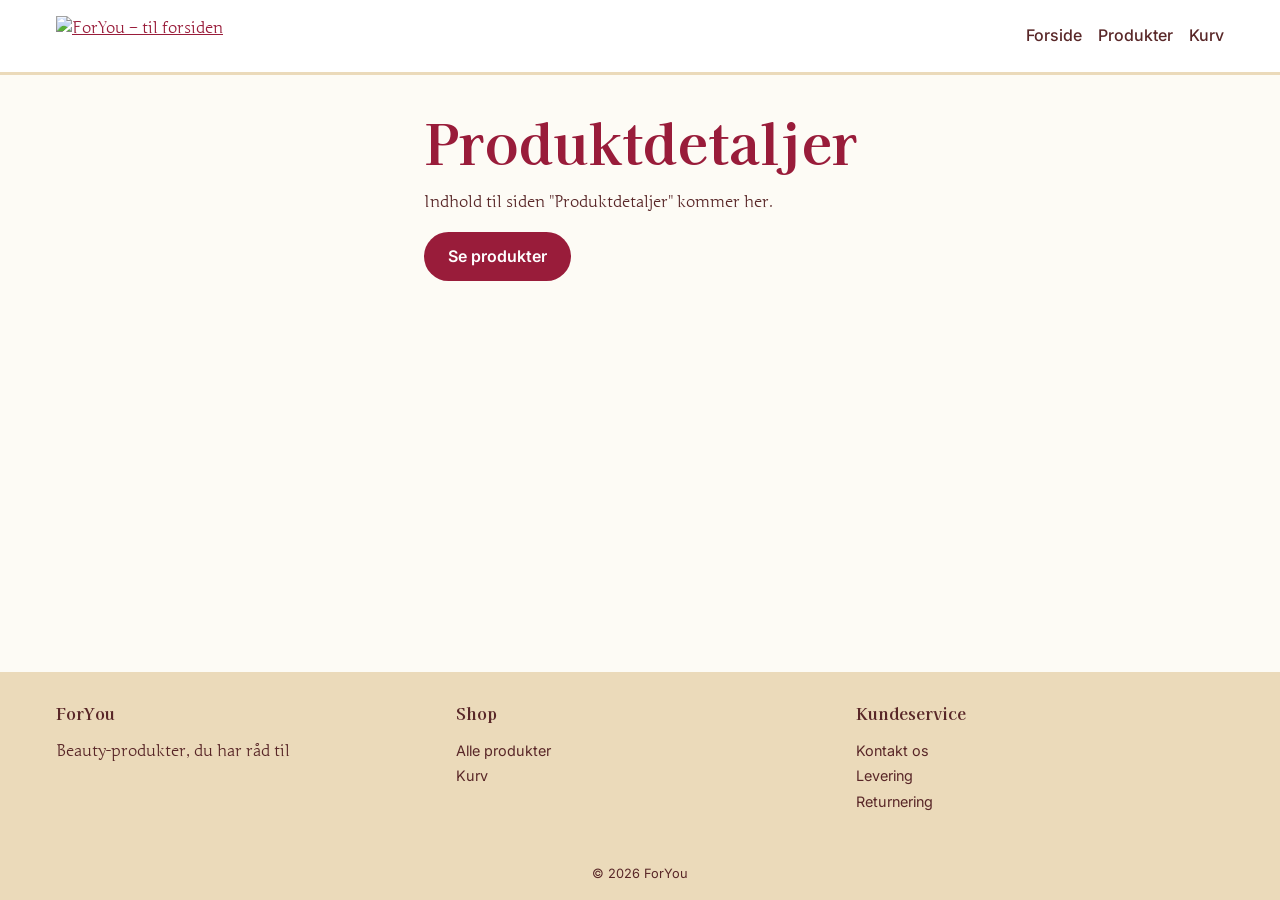
==== productdetails.html @ cbafac6f "basic" ====
<!DOCTYPE html>
<html lang="da">

<head>
  <meta charset="UTF-8">
  <meta name="viewport" content="width=device-width, initial-scale=1.0">
  <title>ForYou – Produktdetaljer</title>
  <link rel="icon" type="image/png" href="img/logo.png">

  <!-- Fonte -->
  <link rel="preconnect" href="https://fonts.googleapis.com">
  <link rel="preconnect" href="https://fonts.gstatic.com" crossorigin>
  <link rel="stylesheet" href="https://fonts.googleapis.com/css2?family=Baskervville+SC:wght@700&family=Inter:wght@400;500;600;700&family=Junge&family=Kaisei+Tokumin:wght@700&display=swap">

  <!-- CSS: fælles først, så sidens egen -->
  <link rel="stylesheet" href="style.css">
  <link rel="stylesheet" href="productdetails.css">

  <script src="productdetails.js" defer></script>
</head>

<body>

  <!-- ===== HEADER (samme på alle sider) ===== -->
  <header>
    <div class="header_indhold">
      <a href="index.html" class="logo"><img src="img/logo.png" alt="ForYou – til forsiden"></a>
      <nav aria-label="Hovedmenu">
        <ul>
          <li><a href="index.html">Forside</a></li>
          <li><a href="productlist.html">Produkter</a></li>
          <li><a href="basket.html">Kurv</a></li>
        </ul>
      </nav>
    </div>
  </header>

  <!-- ===== INDHOLD ===== -->
  <main class="wrapper">
    <h1>Produktdetaljer</h1>
    <p>Indhold til siden "Produktdetaljer" kommer her.</p>
    <a href="productlist.html" class="knap">Se produkter</a>
  </main>

  <!-- ===== FOOTER (samme på alle sider) ===== -->
  <footer>
    <div class="footer_indhold">
      <div>
        <h3>ForYou</h3>
        <p>Beauty-produkter, du har råd til</p>
      </div>
      <div>
        <h3>Shop</h3>
        <ul>
          <li><a href="productlist.html">Alle produkter</a></li>
          <li><a href="basket.html">Kurv</a></li>
        </ul>
      </div>
      <div>
        <h3>Kundeservice</h3>
        <ul>
          <li><a href="#">Kontakt os</a></li>
          <li><a href="#">Levering</a></li>
          <li><a href="#">Returnering</a></li>
        </ul>
      </div>
    </div>
    <p class="copyright">© 2026 ForYou</p>
  </footer>

</body>

</html>
---- style.css ----
/* =====================================================
   FÆLLES STYLES – bruges på ALLE sider
   Ret farver og fonte her, så ændres de overalt.
   Side-specifik CSS skrives i fx index.css
   ===================================================== */

/* ===== Farver og fonte ===== */
:root {
  /* Farver fra Figma (klikbar protoype) */
  --bordeaux: #991c3a;    /* knapper, links, priser, H1 */
  --brun: #592728;        /* brødtekst, overskrifter, ikoner */
  --beige: #ebdaba;       /* hero, søgefelt, kort, footer */
  --koral: #ed7b7c;       /* tilbuds-labels */
  --creme: #fdfbf5;       /* sidebaggrund */
  --hvid: #ffffff;        /* header og produktkort */

  /* Fonte (hentes fra Google Fonts i <head>) */
  --font-overskrift: "Kaisei Tokumin", serif;
  --font-kort: "Baskervville SC", serif; /* kortoverskrifter */
  --font-broed: "Junge", serif;
  --font-ui: "Inter", system-ui, sans-serif;

  /* Afstande */
  --luft-s: 0.5rem;
  --luft-m: 1rem;
  --luft-l: 2rem;
  --max-bredde: 1200px;
}

/* ===== Nulstilling ===== */
*,
*::before,
*::after {
  box-sizing: border-box;
  margin: 0;
  padding: 0;
}

img {
  display: block;
  max-width: 100%;
}

body {
  font-family: var(--font-broed);
  line-height: 1.6;
  color: var(--brun);
  background-color: var(--creme);
  min-height: 100vh;
  display: flex;
  flex-direction: column;
}

main {
  flex: 1; /* skubber footeren ned i bunden */
}

/* ===== Typografi ===== */
h1,
h2,
h3 {
  font-family: var(--font-overskrift);
  color: var(--brun);
  line-height: 1.2;
  margin-bottom: var(--luft-m);
}

h1 { font-size: clamp(2rem, 5vw, 3.5rem); color: var(--bordeaux); }
h2 { font-size: clamp(1.5rem, 4vw, 2rem); }
h3 { font-size: 1.25rem; }

p { margin-bottom: var(--luft-m); }

a {
  color: var(--bordeaux);
}

a:hover {
  color: var(--brun);
}

/* ===== Hjælpeklasser ===== */
.wrapper {
  max-width: var(--max-bredde);
  margin-inline: auto;
  padding: var(--luft-l) var(--luft-m);
}

.knap {
  display: inline-block;
  font-family: var(--font-ui);
  font-weight: 600;
  text-decoration: none;
  color: var(--hvid);
  background-color: var(--bordeaux);
  padding: 0.75rem 1.5rem;
  border: none;
  border-radius: 999px;
  cursor: pointer;
}

.knap:hover {
  color: var(--hvid);
  background-color: var(--brun);
}

/* ===== Header ===== */
header {
  background-color: var(--hvid);
  border-bottom: 3px solid var(--beige);
}

.header_indhold {
  max-width: var(--max-bredde);
  margin-inline: auto;
  padding: var(--luft-m);
  display: flex;
  flex-wrap: wrap;
  align-items: center;
  justify-content: space-between;
  gap: var(--luft-m);
}

.logo img {
  height: 40px;
  width: auto;
}

header nav ul {
  list-style: none;
  display: flex;
  flex-wrap: wrap;
  gap: var(--luft-m);
}

header nav a {
  font-family: var(--font-ui);
  font-weight: 500;
  text-decoration: none;
  color: var(--brun);
}

header nav a:hover {
  color: var(--bordeaux);
}

/* ===== Footer ===== */
footer {
  background-color: var(--beige);
  margin-top: var(--luft-l);
}

.footer_indhold {
  max-width: var(--max-bredde);
  margin-inline: auto;
  padding: var(--luft-l) var(--luft-m);
  display: grid;
  grid-template-columns: repeat(auto-fit, minmax(180px, 1fr));
  gap: var(--luft-l);
}

footer h3 {
  font-size: 1rem;
}

footer ul {
  list-style: none;
}

footer a {
  font-family: var(--font-ui);
  font-size: 0.9rem;
  text-decoration: none;
  color: var(--brun);
}

.copyright {
  text-align: center;
  font-family: var(--font-ui);
  font-size: 0.8rem;
  padding: var(--luft-m);
  margin: 0;
}
---- productdetails.css ----
/* ===== Produktdetaljer =====
   CSS der KUN gælder denne side.
   Farver og fonte: brug variablerne fra style.css, fx var(--bordeaux) */
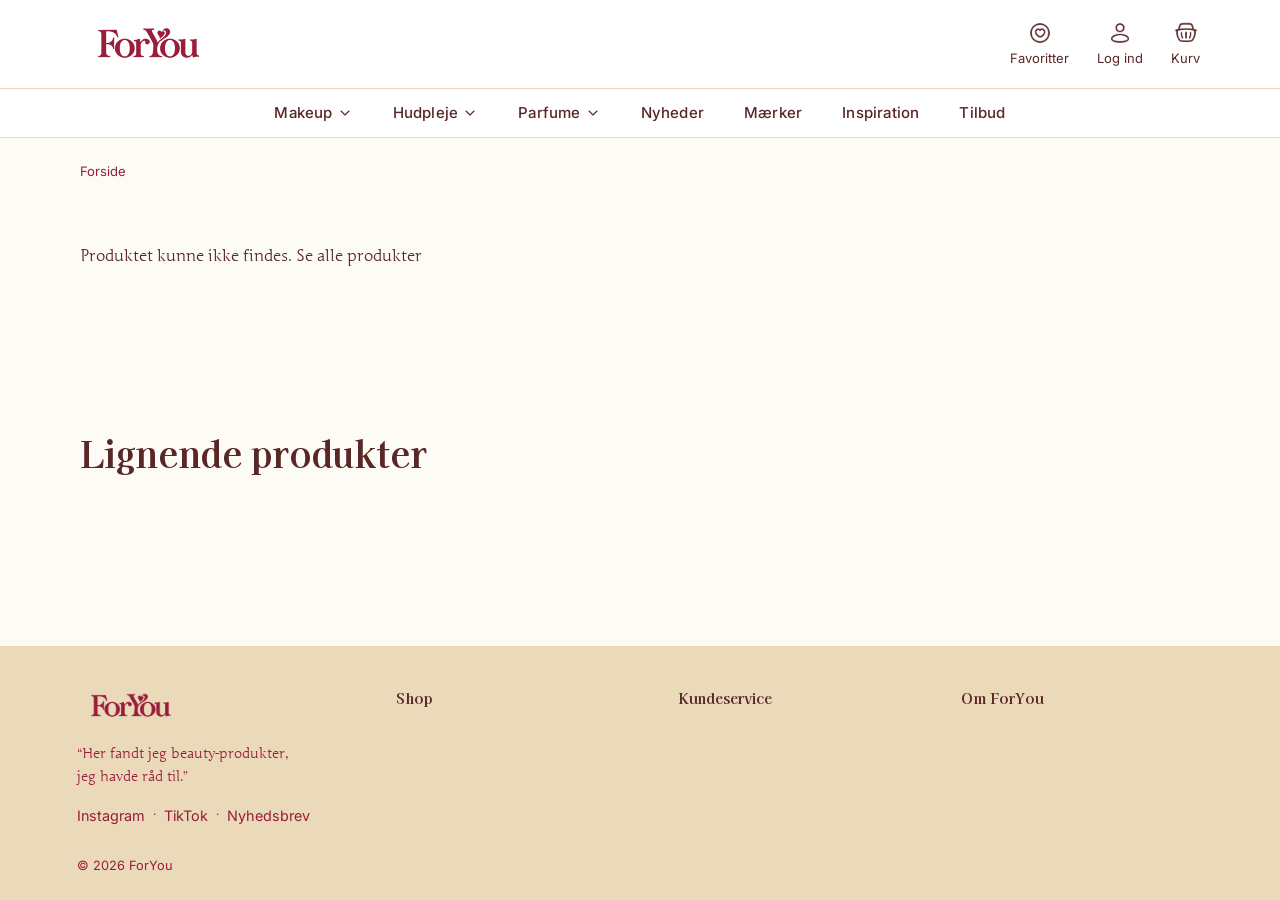
==== commit 1e9e9362: "Kurv og produktside" ====
--- a/productdetails.html
+++ b/productdetails.html
@@ -4,18 +4,23 @@
 <head>
   <meta charset="UTF-8">
   <meta name="viewport" content="width=device-width, initial-scale=1.0">
-  <title>ForYou – Produktdetaljer</title>
+  <meta name="description" content="Produkt hos ForYou – beauty, du har råd til.">
+  <title>ForYou – Produkt</title>
   <link rel="icon" type="image/png" href="img/logo.png">
 
   <!-- Fonte -->
   <link rel="preconnect" href="https://fonts.googleapis.com">
   <link rel="preconnect" href="https://fonts.gstatic.com" crossorigin>
-  <link rel="stylesheet" href="https://fonts.googleapis.com/css2?family=Baskervville+SC:wght@700&family=Inter:wght@400;500;600;700&family=Junge&family=Kaisei+Tokumin:wght@700&display=swap">
+  <link rel="stylesheet"
+    href="https://fonts.googleapis.com/css2?family=Baskervville+SC:wght@700&family=Inter:wght@400;500;600;700&family=Junge&family=Kaisei+Tokumin:wght@700&display=swap">
 
   <!-- CSS: fælles først, så sidens egen -->
   <link rel="stylesheet" href="style.css">
+  <link rel="stylesheet" href="faelles.css">
+  <link rel="stylesheet" href="footer.css">
   <link rel="stylesheet" href="productdetails.css">
 
+  <script src="faelles.js" defer></script>
   <script src="productdetails.js" defer></script>
 </head>
 
@@ -23,49 +28,123 @@
 
   <!-- ===== HEADER (samme på alle sider) ===== -->
   <header>
-    <div class="header_indhold">
+    <div class="hovedraekke">
+      <div class="ikon_gruppe ikon_gruppe_venstre">
+        <button class="ikon_knap menu_knap" aria-label="Åbn menu" aria-expanded="false">
+          <svg class="ikon" viewBox="0 0 24 24" aria-hidden="true"><path d="M4 7h16M4 12h16M4 17h16" /></svg>
+        </button>
+        <a href="productlist.html?favoritter=1" class="ikon_knap" aria-label="Favoritter"><img src="img/ikon-hjerte.png" alt=""></a>
+      </div>
+
       <a href="index.html" class="logo"><img src="img/logo.png" alt="ForYou – til forsiden"></a>
-      <nav aria-label="Hovedmenu">
-        <ul>
-          <li><a href="index.html">Forside</a></li>
-          <li><a href="productlist.html">Produkter</a></li>
-          <li><a href="basket.html">Kurv</a></li>
-        </ul>
-      </nav>
+
+      <div class="ikon_gruppe">
+        <a href="productlist.html?favoritter=1" class="ikon_knap desktop_ikon"><img src="img/ikon-hjerte.png" alt=""><span class="ikon_tekst">Favoritter</span></a>
+        <a href="#" class="ikon_knap"><img src="img/ikon-bruger.png" alt=""><span class="ikon_tekst">Log ind</span><span class="sr_only">Log ind</span></a>
+        <a href="kurv.html" class="ikon_knap"><img src="img/ikon-kurv.png" alt=""><span class="ikon_tekst">Kurv</span><span class="sr_only">Kurv</span><span class="kurv_antal" aria-label="varer i kurven"></span></a>
+      </div>
     </div>
+
+    <nav class="hovednavigation ui_tekst" aria-label="Hovedmenu">
+      <button class="luk_menu" aria-label="Luk menu"><img src="img/ikon-luk.png" alt=""></button>
+      <ul>
+        <li><a href="productlist.html?kategori=makeup">Makeup <svg class="ikon" viewBox="0 0 24 24" aria-hidden="true"><path d="M6 9l6 6 6-6" /></svg></a></li>
+        <li><a href="productlist.html?kategori=hudpleje">Hudpleje <svg class="ikon" viewBox="0 0 24 24" aria-hidden="true"><path d="M6 9l6 6 6-6" /></svg></a></li>
+        <li><a href="productlist.html?kategori=parfume">Parfume <svg class="ikon" viewBox="0 0 24 24" aria-hidden="true"><path d="M6 9l6 6 6-6" /></svg></a></li>
+        <li><a href="productlist.html?sort=nyeste">Nyheder</a></li>
+        <li><a href="productlist.html">Mærker</a></li>
+        <li><a href="index.html#inspiration">Inspiration</a></li>
+        <li><a href="productlist.html?sort=rabat">Tilbud</a></li>
+      </ul>
+    </nav>
+    <div class="menu_baggrund" hidden></div>
   </header>
 
   <!-- ===== INDHOLD ===== -->
-  <main class="wrapper">
-    <h1>Produktdetaljer</h1>
-    <p>Indhold til siden "Produktdetaljer" kommer her.</p>
-    <a href="productlist.html" class="knap">Se produkter</a>
+  <main>
+    <nav class="broedkrumme wrapper" aria-label="Brødkrumme">
+      <ol>
+        <li class="kun_mobil"><a href="index.html"><svg class="ikon" viewBox="0 0 24 24" aria-hidden="true"><path d="M15 6l-6 6 6 6" /></svg>Forside</a></li>
+        <li class="kun_desktop"><a href="index.html">Forside</a></li>
+      </ol>
+    </nav>
+
+    <div class="product_container wrapper">
+      <p class="tom_besked">Henter produkt…</p>
+    </div>
+
+    <section class="lignende wrapper" aria-labelledby="lignende_overskrift">
+      <h2 class="sektion_overskrift" id="lignende_overskrift">Lignende produkter</h2>
+      <div class="produkt_grid lignende_container"></div>
+    </section>
   </main>
 
-  <!-- ===== FOOTER (samme på alle sider) ===== -->
-  <footer>
+  <!-- ===== FOOTER ===== -->
+  <footer class="site-footer">
+
     <div class="footer_indhold">
-      <div>
-        <h3>ForYou</h3>
-        <p>Beauty-produkter, du har råd til</p>
+
+      <!-- Logo og citat -->
+      <div class="footer_brand">
+        <a href="index.html" class="footer_logo">
+          <img src="img/logo.png" alt="ForYou">
+        </a>
+
+        <p class="footer_citat">
+          “Her fandt jeg beauty-produkter,<br>
+          jeg havde råd til.”
+        </p>
+
+        <div class="footer_social">
+          <a href="#">Instagram</a>
+          <span>·</span>
+          <a href="#">TikTok</a>
+          <span>·</span>
+          <a href="#">Nyhedsbrev</a>
+        </div>
       </div>
-      <div>
-        <h3>Shop</h3>
+
+      <!-- Shop -->
+      <details class="footer_gruppe">
+        <summary>Shop</summary>
         <ul>
-          <li><a href="productlist.html">Alle produkter</a></li>
-          <li><a href="basket.html">Kurv</a></li>
+          <li><a href="productlist.html">Makeup</a></li>
+          <li><a href="productlist.html">Hudpleje</a></li>
+          <li><a href="productlist.html">Parfume</a></li>
+          <li><a href="productlist.html">Nyheder</a></li>
+          <li><a href="productlist.html">Tilbud</a></li>
         </ul>
-      </div>
-      <div>
-        <h3>Kundeservice</h3>
+      </details>
+
+      <!-- Kundeservice -->
+      <details class="footer_gruppe">
+        <summary>Kundeservice</summary>
         <ul>
           <li><a href="#">Kontakt os</a></li>
           <li><a href="#">Levering</a></li>
           <li><a href="#">Returnering</a></li>
+          <li><a href="#">Spørgsmål &amp; svar</a></li>
+          <li><a href="#">Handelsbetingelser</a></li>
         </ul>
-      </div>
+      </details>
+
+      <!-- Om ForYou -->
+      <details class="footer_gruppe">
+        <summary>Om ForYou</summary>
+        <ul>
+          <li><a href="#">Om os</a></li>
+          <li><a href="#">Bæredygtighed</a></li>
+          <li><a href="#">Privatlivspolitik</a></li>
+          <li><a href="#">Cookies</a></li>
+          <li><a href="#">Tilgængelighed</a></li>
+        </ul>
+      </details>
+
     </div>
+
     <p class="copyright">© 2026 ForYou</p>
+
+
   </footer>
 
 </body>
--- a/style.css
+++ b/style.css
@@ -7,12 +7,12 @@
 /* ===== Farver og fonte ===== */
 :root {
   /* Farver fra Figma (klikbar protoype) */
-  --bordeaux: #991c3a;    /* knapper, links, priser, H1 */
-  --brun: #592728;        /* brødtekst, overskrifter, ikoner */
-  --beige: #ebdaba;       /* hero, søgefelt, kort, footer */
-  --koral: #ed7b7c;       /* tilbuds-labels */
-  --creme: #fdfbf5;       /* sidebaggrund */
-  --hvid: #ffffff;        /* header og produktkort */
+  --bordeaux: #991c3a; /* knapper, links, priser, H1 */
+  --brun: #592728; /* brødtekst, overskrifter, ikoner */
+  --beige: #ebdaba; /* hero, søgefelt, kort, footer */
+  --koral: #ed7b7c; /* tilbuds-labels */
+  --creme: #fdfbf5; /* sidebaggrund */
+  --hvid: #ffffff; /* header og produktkort */
 
   /* Fonte (hentes fra Google Fonts i <head>) */
   --font-overskrift: "Kaisei Tokumin", serif;
@@ -65,11 +65,20 @@
   margin-bottom: var(--luft-m);
 }
 
-h1 { font-size: clamp(2rem, 5vw, 3.5rem); color: var(--bordeaux); }
-h2 { font-size: clamp(1.5rem, 4vw, 2rem); }
-h3 { font-size: 1.25rem; }
+h1 {
+  font-size: clamp(2rem, 5vw, 3.5rem);
+  color: var(--bordeaux);
+}
+h2 {
+  font-size: clamp(1.5rem, 4vw, 2rem);
+}
+h3 {
+  font-size: 1.25rem;
+}
 
-p { margin-bottom: var(--luft-m); }
+p {
+  margin-bottom: var(--luft-m);
+}
 
 a {
   color: var(--bordeaux);
@@ -86,7 +95,7 @@
   padding: var(--luft-l) var(--luft-m);
 }
 
-.knap {
+/* .knap {
   display: inline-block;
   font-family: var(--font-ui);
   font-weight: 600;
@@ -102,7 +111,7 @@
 .knap:hover {
   color: var(--hvid);
   background-color: var(--brun);
-}
+} */
 
 /* ===== Header ===== */
 header {
--- a/faelles.css
+++ b/faelles.css
@@ -0,0 +1,719 @@
+/* =====================================================
+   FÆLLES KOMPONENTER – bruges på kurv og produktside
+   (menu, knapper, labels, stjerner, produktkort, brødkrumme, toast)
+   Indlæses efter style.css
+   ===================================================== */
+
+[hidden] {
+  display: none !important;
+}
+
+/* Kun for skærmlæsere */
+.sr_only {
+  position: absolute;
+  width: 1px;
+  height: 1px;
+  overflow: hidden;
+  clip: rect(0 0 0 0);
+  white-space: nowrap;
+}
+
+svg.ikon {
+  flex-shrink: 0;
+  fill: none;
+  stroke: currentColor;
+  stroke-width: 1.6;
+  stroke-linecap: round;
+  stroke-linejoin: round;
+}
+
+.ui_tekst {
+  font-family: var(--font-ui);
+  font-size: 15px;
+  font-weight: 500;
+  line-height: 20px;
+  letter-spacing: 0.2px;
+}
+
+/* ===== Header (mobil) ===== */
+header {
+  position: sticky;
+  top: 0;
+  z-index: 20;
+  color: var(--brun);
+  background-color: var(--hvid);
+  border-bottom: none;
+}
+
+header a {
+  color: inherit;
+  text-decoration: none;
+}
+
+header ul {
+  list-style: none;
+}
+
+.hovedraekke {
+  display: flex;
+  justify-content: space-between;
+  align-items: center;
+  max-width: 1440px;
+  height: 60px;
+  margin-inline: auto;
+  padding: 8px;
+}
+
+.logo img {
+  width: 104px;
+  height: 39px;
+  object-fit: contain;
+}
+
+.ikon_gruppe {
+  display: flex;
+  width: 88px;
+}
+
+.ikon_knap {
+  position: relative;
+  display: flex;
+  flex-direction: column;
+  align-items: center;
+  gap: 4px;
+  padding: 10px;
+  font-family: var(--font-ui);
+  font-size: 13px;
+  line-height: 18px;
+  color: var(--brun);
+  border: none;
+  background: none;
+  cursor: pointer;
+}
+
+.ikon_knap img {
+  width: 24px;
+  height: 24px;
+}
+
+.ikon_knap .ikon_tekst {
+  display: none;
+}
+
+.menu_knap svg {
+  width: 24px;
+  height: 24px;
+  stroke: var(--brun);
+}
+
+.kurv_antal {
+  position: absolute;
+  top: 4px;
+  left: 26px;
+  min-width: 19px;
+  padding: 1px 5px;
+  font-family: var(--font-ui);
+  font-size: 13px;
+  font-weight: 600;
+  line-height: 16px;
+  letter-spacing: 0.3px;
+  text-align: center;
+  color: var(--hvid);
+  background-color: var(--bordeaux);
+  border-radius: 999px;
+}
+
+.kurv_antal:empty {
+  display: none;
+}
+
+/* Bump-animation når der lægges noget i kurven */
+.kurv_antal.bump {
+  animation: bump 0.4s ease;
+}
+
+@keyframes bump {
+  50% {
+    transform: scale(1.35);
+  }
+}
+
+.desktop_ikon {
+  display: none;
+}
+
+/* Hovednavigationen bliver til en skuffe på mobil */
+.hovednavigation {
+  position: fixed;
+  inset: 0 auto 0 0;
+  z-index: 30;
+  width: min(320px, 85vw);
+  padding: 16px;
+  background-color: var(--hvid);
+  box-shadow: 0 0 24px rgba(58, 0, 16, 0.12);
+  transform: translateX(-105%);
+  transition: transform 0.3s ease;
+}
+
+.hovednavigation.aaben {
+  transform: none;
+}
+
+.luk_menu {
+  display: block;
+  margin: 0 0 16px auto;
+  padding: 10px;
+  border: none;
+  background: none;
+  cursor: pointer;
+}
+
+.luk_menu img {
+  width: 24px;
+  height: 24px;
+}
+
+.hovednavigation ul {
+  display: flex;
+  flex-direction: column;
+  gap: 0;
+}
+
+.hovednavigation a {
+  display: flex;
+  align-items: center;
+  gap: 4px;
+  padding: 14px 16px;
+  font-family: var(--font-ui);
+  color: var(--brun);
+}
+
+.hovednavigation a svg {
+  display: none;
+  width: 16px;
+  height: 16px;
+}
+
+.hovednavigation a:hover,
+.hovednavigation a[aria-current="page"] {
+  color: var(--bordeaux);
+  text-decoration: underline;
+  text-underline-offset: 4px;
+}
+
+.menu_baggrund {
+  position: fixed;
+  inset: 0;
+  z-index: 25;
+  background-color: rgba(89, 39, 40, 0.3);
+}
+
+/* ===== Header (desktop) ===== */
+@media (min-width: 900px) {
+  .hovedraekke {
+    height: 88px;
+    padding: 18px 80px;
+  }
+
+  .logo img {
+    width: 140px;
+    height: 52px;
+  }
+
+  .ikon_gruppe {
+    width: auto;
+    gap: 28px;
+  }
+
+  .menu_knap {
+    display: none;
+  }
+
+  .desktop_ikon {
+    display: flex;
+  }
+
+  .ikon_gruppe_venstre {
+    display: none;
+  }
+
+  .ikon_knap {
+    padding: 0;
+  }
+
+  .ikon_knap .ikon_tekst {
+    display: block;
+  }
+
+  .kurv_antal {
+    top: -6px;
+    left: auto;
+    right: -19px;
+    min-width: 21px;
+    padding: 2px 6px;
+    background-color: var(--brun);
+  }
+
+  .hovednavigation {
+    position: static;
+    width: auto;
+    padding: 0 80px;
+    border-top: 1px solid var(--beige);
+    border-bottom: 1px solid var(--beige);
+    box-shadow: none;
+    transform: none;
+    transition: none;
+  }
+
+  .luk_menu,
+  .menu_baggrund {
+    display: none;
+  }
+
+  .hovednavigation ul {
+    flex-direction: row;
+    justify-content: center;
+    gap: 8px;
+  }
+
+  .hovednavigation a svg {
+    display: block;
+  }
+}
+
+/* ===== Nulstilling inde i main ===== */
+main h1,
+main h2,
+main h3,
+main p {
+  margin-bottom: 0;
+}
+
+main ul,
+main ol {
+  list-style: none;
+}
+
+main a {
+  color: inherit;
+  text-decoration: none;
+}
+
+main a:hover {
+  color: inherit;
+}
+
+button,
+input,
+select {
+  font-family: inherit;
+  font-size: inherit;
+  color: inherit;
+}
+
+button {
+  border: none;
+  background: none;
+  cursor: pointer;
+}
+
+:focus-visible {
+  outline: 2px solid var(--bordeaux);
+  outline-offset: 2px;
+}
+
+/* Sektioner har samme bredde og luft på alle sider */
+.wrapper {
+  max-width: 1440px;
+  margin-inline: auto;
+  padding: 0 16px;
+}
+
+/* ===== Typografi ===== */
+.label_tekst {
+  font-family: var(--font-ui);
+  font-size: 13px;
+  font-weight: 600;
+  line-height: 16px;
+  letter-spacing: 0.3px;
+  text-transform: uppercase;
+}
+
+.sektion_overskrift {
+  font-family: var(--font-overskrift);
+  font-size: 26px;
+  font-weight: 700;
+  line-height: 34px;
+  letter-spacing: -0.2px;
+}
+
+.pil_link {
+  display: inline-flex;
+  align-items: center;
+  gap: 6px;
+}
+
+.pil_link svg {
+  width: 18px;
+  height: 18px;
+}
+
+.pil_link:hover {
+  text-decoration: underline;
+}
+
+/* ===== Brødkrumme ===== */
+.broedkrumme ol {
+  display: flex;
+  flex-wrap: wrap;
+  align-items: center;
+  gap: 6px;
+  padding-block: 12px;
+  font-family: var(--font-ui);
+  font-size: 13px;
+  line-height: 18px;
+}
+
+.broedkrumme li {
+  display: flex;
+  align-items: center;
+  gap: 6px;
+}
+
+.broedkrumme svg {
+  width: 14px;
+  height: 14px;
+}
+
+.broedkrumme a:hover {
+  text-decoration: underline;
+}
+
+/* På mobil vises kun et link tilbage */
+.broedkrumme .kun_desktop {
+  display: none;
+}
+
+/* ===== Knapper ===== */
+.knap {
+  display: inline-flex;
+  justify-content: center;
+  align-items: center;
+  gap: 8px;
+  min-height: 48px;
+  padding: 14px 28px;
+  font-family: var(--font-ui);
+  font-size: 16px;
+  font-weight: 600;
+  line-height: 20px;
+  text-align: center;
+  border-radius: 999px;
+  cursor: pointer;
+  transition: background-color 0.2s, color 0.2s;
+}
+
+.knap_outline {
+  color: var(--bordeaux);
+  border: 1.5px solid var(--bordeaux);
+}
+
+main .knap_outline:hover {
+  color: var(--hvid);
+  background-color: var(--bordeaux);
+}
+
+.knap_primaer,
+main .knap_primaer:hover {
+  color: var(--hvid);
+}
+
+.knap_primaer {
+  background-color: var(--bordeaux);
+}
+
+.knap_primaer:hover {
+  background-color: var(--brun);
+}
+
+/* ===== Labels ===== */
+.label {
+  display: inline-block;
+  padding: 5px 10px;
+  font-family: var(--font-ui);
+  font-size: 13px;
+  font-weight: 600;
+  line-height: 16px;
+  letter-spacing: 0.3px;
+  color: var(--hvid);
+  background-color: var(--koral);
+  border-radius: 999px;
+}
+
+.label_moerk {
+  background-color: var(--bordeaux);
+}
+
+/* ===== Stjerner ===== */
+.stjerner {
+  display: flex;
+  gap: 2px;
+}
+
+.stjerner svg {
+  width: 14px;
+  height: 14px;
+  padding: 1.5px;
+  fill: var(--bordeaux);
+}
+
+.stjerner svg.tom {
+  opacity: 0.25;
+}
+
+/* ===== Favorit-knap (hjerte) ===== */
+.favorit_knap {
+  display: flex;
+  justify-content: center;
+  align-items: center;
+  width: 36px;
+  height: 36px;
+  background-color: var(--hvid);
+  border-radius: 999px;
+}
+
+.favorit_knap svg {
+  width: 20px;
+  height: 20px;
+  fill: none;
+  stroke: var(--brun);
+  stroke-width: 1.8;
+  transition: fill 0.2s;
+}
+
+.favorit_knap.valgt svg {
+  fill: var(--bordeaux);
+  stroke: var(--bordeaux);
+}
+
+/* ===== Produktkort ===== */
+.produkt_grid {
+  display: grid;
+  grid-template-columns: repeat(2, minmax(0, 1fr));
+  gap: 12px;
+}
+
+.produktkort {
+  position: relative;
+  display: flex;
+  flex-direction: column;
+  overflow: hidden;
+  background-color: var(--hvid);
+  border: 1px solid var(--beige);
+  border-radius: 16px;
+}
+
+.billedomraade {
+  aspect-ratio: 1 / 1;
+  background-color: var(--beige);
+}
+
+.billedomraade img {
+  width: 100%;
+  height: 100%;
+  object-fit: cover;
+  transition: transform 0.4s ease;
+}
+
+.produktkort:hover .billedomraade img {
+  transform: scale(1.04);
+}
+
+.billedomraade .label {
+  position: absolute;
+  top: 8px;
+  left: 8px;
+}
+
+.billedomraade .favorit_knap {
+  position: absolute;
+  top: 8px;
+  right: 8px;
+  z-index: 1;
+}
+
+.produktkort .info {
+  display: flex;
+  flex-direction: column;
+  flex-grow: 1;
+  gap: 6px;
+  padding: 12px 12px 14px;
+}
+
+.produktkort h3 {
+  min-height: 48px;
+  font-family: var(--font-broed);
+  font-size: 16px;
+  font-weight: 400;
+  line-height: 24px;
+}
+
+/* Hele kortet kan klikkes via navnet */
+.produktkort h3 a::after {
+  content: "";
+  position: absolute;
+  inset: 0;
+}
+
+.produktkort h3 a:hover {
+  text-decoration: underline;
+}
+
+.rating {
+  display: flex;
+  align-items: center;
+  gap: 2px;
+  font-family: var(--font-ui);
+  font-size: 13px;
+  line-height: 18px;
+}
+
+.rating .stjerner {
+  margin-right: 2px;
+}
+
+.pris {
+  display: flex;
+  align-items: baseline;
+  gap: 8px;
+}
+
+.pris .ny_pris {
+  font-family: var(--font-ui);
+  font-size: 18px;
+  font-weight: 700;
+  line-height: 24px;
+  color: var(--bordeaux);
+}
+
+.pris .foer_pris {
+  font-family: var(--font-ui);
+  font-size: 13px;
+  line-height: 18px;
+  text-decoration: line-through;
+  color: var(--brun);
+}
+
+/* Knappen ligger over linket, så den stadig kan klikkes */
+.produktkort .knap {
+  position: relative;
+  z-index: 1;
+  width: 100%;
+  margin-top: auto;
+}
+
+.produktkort .info .afstand {
+  height: 6px;
+}
+
+/* ===== Besked når noget lægges i kurven ===== */
+.toast {
+  position: fixed;
+  left: 50%;
+  bottom: 24px;
+  z-index: 40;
+  display: flex;
+  align-items: center;
+  gap: 12px;
+  padding: 12px 20px;
+  font-family: var(--font-ui);
+  font-size: 15px;
+  font-weight: 500;
+  color: var(--hvid);
+  background-color: var(--bordeaux);
+  border-radius: 999px;
+  box-shadow: 0 4px 16px rgba(58, 0, 16, 0.12);
+  transform: translate(-50%, 150%);
+  transition: transform 0.3s ease;
+}
+
+.toast.vis {
+  transform: translate(-50%, 0);
+}
+
+.toast a {
+  color: var(--hvid);
+  text-decoration: underline;
+}
+
+.tom_besked {
+  grid-column: 1 / -1;
+  padding: 40px 0;
+  text-align: center;
+}
+
+/* ===== Desktop ===== */
+@media (min-width: 900px) {
+  .wrapper {
+    padding-inline: 80px;
+  }
+
+  .sektion_overskrift {
+    font-size: 36px;
+    line-height: 44px;
+  }
+
+  /* Brødkrumme */
+  .broedkrumme ol {
+    gap: 8px;
+    padding-block: 24px 0;
+  }
+
+  .broedkrumme li {
+    gap: 8px;
+  }
+
+  .broedkrumme .kun_mobil {
+    display: none;
+  }
+
+  .broedkrumme .kun_desktop {
+    display: flex;
+  }
+
+  .broedkrumme li:not(:last-child) {
+    color: var(--brun);
+  }
+
+  .broedkrumme li:last-child {
+    color: var(--bordeaux);
+  }
+
+  /* Produktkort */
+  .produkt_grid {
+    grid-template-columns: repeat(auto-fill, minmax(240px, 1fr));
+    gap: 24px;
+  }
+
+  .produktkort {
+    border-color: var(--beige);
+  }
+
+  .billedomraade {
+    height: 300px;
+    aspect-ratio: auto;
+  }
+
+  .billedomraade .label {
+    top: 12px;
+    left: 12px;
+  }
+
+  .billedomraade .favorit_knap {
+    top: 12px;
+    right: 12px;
+  }
+
+  .produktkort .info {
+    padding: 16px 16px 18px;
+  }
+}
--- a/footer.css
+++ b/footer.css
@@ -0,0 +1,104 @@
+/* ===== Footer =====
+   Samme footer som på forsiden (index.css).
+   Link denne fil på sider, der bruger <footer class="site-footer"> */
+
+.site-footer {
+  margin-top: 60px;
+  padding: 40px 6% 24px;
+  background-color: var(--beige);
+  color: var(--bordeaux);
+}
+
+.site-footer .footer_indhold {
+  display: grid;
+  grid-template-columns: 1fr;
+  gap: 12px;
+  padding: 0;
+}
+
+.footer_logo img {
+  width: 220px;
+  max-width: 65%;
+  margin-bottom: 16px;
+}
+
+.footer_citat {
+  color: var(--bordeaux);
+  font-size: 1.4rem;
+}
+
+.footer_social {
+  display: flex;
+  gap: 8px;
+  font-family: var(--font-ui);
+  font-size: 0.85rem;
+}
+
+.footer_social a,
+.footer_gruppe li a {
+  color: var(--bordeaux);
+  text-decoration: none;
+}
+
+.footer_gruppe summary {
+  display: flex;
+  justify-content: space-between;
+  padding: 22px 0;
+  cursor: pointer;
+  list-style: none;
+  font-family: var(--font-overskrift);
+  font-size: 1.6rem;
+  font-weight: 700;
+}
+
+.footer_gruppe summary::-webkit-details-marker {
+  display: none;
+}
+
+.footer_gruppe ul {
+  list-style: none;
+  padding-bottom: 20px;
+}
+
+.footer_gruppe li {
+  margin-bottom: 14px;
+}
+
+.site-footer .copyright {
+  margin-top: 28px;
+  padding: 0;
+  text-align: left;
+  color: var(--bordeaux);
+}
+
+@media (min-width: 1000px) {
+  .site-footer .footer_indhold {
+    grid-template-columns: 1.15fr 1fr 1fr 1fr;
+    gap: 40px;
+  }
+
+  .footer_logo img {
+    width: 110px;
+  }
+
+  .footer_citat {
+    max-width: 230px;
+    font-size: 0.9rem;
+  }
+
+  .footer_social {
+    font-size: 0.75rem;
+  }
+
+  .footer_gruppe summary {
+    padding: 0 0 12px;
+    cursor: default;
+    color: var(--brun);
+    font-size: 0.9rem;
+  }
+
+  .footer_gruppe li a {
+    color: var(--brun);
+    font-size: 0.8rem;
+  }
+}
--- a/productdetails.css
+++ b/productdetails.css
@@ -1,3 +1,625 @@
-/* ===== Produktdetaljer =====
-   CSS der KUN gælder denne side.
-   Farver og fonte: brug variablerne fra style.css, fx var(--bordeaux) */
+/* ===== Layout (mobil) ===== */
+.product_container {
+  display: flex;
+  flex-direction: column;
+  padding-inline: 0;
+}
+
+/* ===== Galleri ===== */
+.hovedbillede {
+  position: relative;
+  aspect-ratio: 1 / 1;
+  background-color: var(--beige);
+}
+
+/* Billederne ligger på en række og kan swipes */
+.billede_spor {
+  display: flex;
+  width: 100%;
+  height: 100%;
+  overflow-x: auto;
+  scroll-snap-type: x mandatory;
+  scrollbar-width: none;
+}
+
+.billede_spor::-webkit-scrollbar {
+  display: none;
+}
+
+.billede_spor img {
+  flex: 0 0 100%;
+  width: 100%;
+  height: 100%;
+  object-fit: cover;
+  scroll-snap-align: start;
+}
+
+.hovedbillede .label {
+  position: absolute;
+  top: 16px;
+  left: 16px;
+}
+
+.favorit_mobil.favorit_knap {
+  position: absolute;
+  top: 16px;
+  right: 16px;
+  width: 42px;
+  height: 42px;
+}
+
+.favorit_mobil svg {
+  width: 22px;
+  height: 22px;
+}
+
+.pil {
+  position: absolute;
+  top: calc(50% - 22px);
+  display: none;
+  justify-content: center;
+  align-items: center;
+  width: 44px;
+  height: 44px;
+  background-color: var(--creme);
+  border-radius: 999px;
+}
+
+.pil svg {
+  width: 24px;
+  height: 24px;
+}
+
+.pil:hover {
+  background-color: var(--beige);
+}
+
+.pil_venstre {
+  left: 16px;
+}
+
+.pil_hoejre {
+  right: 16px;
+}
+
+.galleri_prikker {
+  position: absolute;
+  bottom: 16px;
+  left: 50%;
+  display: flex;
+  align-items: center;
+  gap: 6px;
+  padding: 6px 10px;
+  background-color: var(--hvid);
+  border-radius: 999px;
+  transform: translateX(-50%);
+}
+
+.galleri_prikker span {
+  width: 6px;
+  height: 6px;
+  background-color: var(--beige);
+  border-radius: 50%;
+}
+
+.galleri_prikker span.aktiv {
+  width: 8px;
+  height: 8px;
+  background-color: var(--bordeaux);
+}
+
+.miniaturer {
+  display: none;
+}
+
+/* ===== Produktinfo ===== */
+.produktinfo {
+  display: flex;
+  flex-direction: column;
+  padding: 20px 16px;
+}
+
+.produkt_top {
+  display: flex;
+  flex-direction: column;
+  gap: 16px;
+}
+
+.brand_link {
+  text-decoration: underline;
+  text-underline-offset: 3px;
+}
+
+.produktinfo h1 {
+  margin-top: 6px;
+  font-family: var(--font-overskrift);
+  font-size: 26px;
+  font-weight: 700;
+  line-height: 34px;
+  letter-spacing: -0.2px;
+}
+
+.produkt_rating {
+  display: flex;
+  flex-wrap: wrap;
+  align-items: center;
+  gap: 8px;
+  margin-top: 6px;
+}
+
+.produkt_rating .stjerner svg {
+  width: 16px;
+  height: 16px;
+}
+
+.laes_anmeldelser {
+  font-family: var(--font-ui);
+  font-size: 13px;
+  line-height: 18px;
+}
+
+.laes_anmeldelser:hover {
+  text-decoration: underline;
+}
+
+.produkt_pris {
+  display: flex;
+  flex-wrap: wrap;
+  align-items: center;
+  gap: 10px;
+}
+
+.stor_pris {
+  font-family: var(--font-ui);
+  font-size: 28px;
+  font-weight: 700;
+  line-height: 34px;
+}
+
+.foer {
+  color: var(--brun);
+}
+
+.produktinfo hr {
+  display: none;
+}
+
+/* ===== Farvevalg ===== */
+.koeb_form {
+  margin-top: 64px;
+}
+
+.variant {
+  border: none;
+}
+
+.variant legend {
+  display: flex;
+  gap: 6px;
+  color: var(--brun);
+}
+
+.farvevalg {
+  display: flex;
+  gap: 10px;
+  margin-top: 10px;
+}
+
+.farve {
+  display: flex;
+  justify-content: center;
+  align-items: center;
+  width: 46px;
+  height: 46px;
+  border: 2px solid transparent;
+  border-radius: 999px;
+  cursor: pointer;
+}
+
+.farve input {
+  position: absolute;
+  opacity: 0;
+}
+
+.farve span {
+  width: 36px;
+  height: 36px;
+  border-radius: 50%;
+}
+
+.farve:has(input:checked) {
+  border-color: var(--bordeaux);
+}
+
+.farve:has(input:focus-visible) {
+  outline: 2px solid var(--bordeaux);
+  outline-offset: 2px;
+}
+
+/* ===== Køb-bar (fast i bunden på mobil) ===== */
+.koeb_bar {
+  position: fixed;
+  inset: auto 0 0 0;
+  z-index: 15;
+  display: flex;
+  align-items: center;
+  gap: 12px;
+  padding: 12px 16px 20px;
+  background-color: var(--hvid);
+  box-shadow: 0 -4px 16px rgba(58, 0, 16, 0.12);
+}
+
+body {
+  padding-bottom: 96px;
+}
+
+.bar_pris {
+  display: flex;
+  flex-direction: column;
+  font-family: var(--font-ui);
+}
+
+.bar_pris .ny_pris {
+  font-size: 18px;
+  font-weight: 700;
+  line-height: 24px;
+}
+
+.bar_pris .foer_pris {
+  font-size: 13px;
+  line-height: 18px;
+  color: var(--brun);
+}
+
+.cta {
+  flex: 1;
+  color: var(--hvid);
+  background-color: var(--bordeaux);
+}
+
+.cta:hover {
+  background-color: var(--brun);
+}
+
+.antal_vaelger,
+.favorit_stor {
+  display: none;
+}
+
+.antal_vaelger input {
+  width: 32px;
+  font-family: var(--font-ui);
+  font-size: 15px;
+  font-weight: 500;
+  text-align: center;
+  border: none;
+  background: none;
+  appearance: textfield;
+}
+
+.antal_vaelger input::-webkit-inner-spin-button {
+  appearance: none;
+}
+
+/* ===== Fold-ud ===== */
+.fold_ud {
+  margin-top: 64px;
+}
+
+.fold_ud details {
+  padding-block: 16px;
+}
+
+.fold_ud summary {
+  display: flex;
+  justify-content: space-between;
+  align-items: center;
+  font-family: var(--font-kort);
+  font-size: 18px;
+  font-weight: 700;
+  line-height: 24px;
+  letter-spacing: 0.5px;
+  list-style: none;
+  cursor: pointer;
+}
+
+.fold_ud summary::-webkit-details-marker {
+  display: none;
+}
+
+.plus_minus {
+  position: relative;
+  flex-shrink: 0;
+  width: 20px;
+  height: 20px;
+}
+
+.plus_minus::before,
+.plus_minus::after {
+  content: "";
+  position: absolute;
+  top: 9px;
+  left: 3px;
+  width: 14px;
+  height: 1.6px;
+  background-color: var(--bordeaux);
+  border-radius: 1px;
+  transition: transform 0.2s;
+}
+
+.plus_minus::after {
+  transform: rotate(90deg);
+}
+
+details[open] > summary .plus_minus::after {
+  transform: rotate(0);
+}
+
+.fold_ud details > p,
+.fold_ud details > ul {
+  margin-top: 10px;
+}
+
+.levering {
+  display: flex;
+  flex-direction: column;
+  gap: 6px;
+}
+
+.anmeldelser {
+  display: flex;
+  flex-direction: column;
+  gap: 16px;
+}
+
+.anmeldelse_top {
+  display: flex;
+  align-items: center;
+  gap: 8px;
+}
+
+.anmeldelse_dato {
+  font-family: var(--font-ui);
+  font-size: 13px;
+  color: var(--brun);
+}
+
+/* ===== Lignende produkter ===== */
+.lignende {
+  padding-top: 32px;
+}
+
+.lignende h2 {
+  margin-bottom: 14px;
+}
+
+/* Kortene kan swipes vandret på mobil */
+.lignende_container {
+  display: flex;
+  margin-right: -16px;
+  padding-right: 16px;
+  overflow-x: auto;
+  scroll-snap-type: x mandatory;
+  scrollbar-width: none;
+}
+
+.lignende_container::-webkit-scrollbar {
+  display: none;
+}
+
+.lignende_container .produktkort {
+  flex: 0 0 173px;
+  scroll-snap-align: start;
+}
+
+/* ===== Desktop ===== */
+@media (min-width: 900px) {
+  body {
+    padding-bottom: 0;
+  }
+
+  .product_container {
+    flex-direction: row;
+    align-items: flex-start;
+    gap: 64px;
+    padding: 24px 80px;
+  }
+
+  .galleri {
+    display: flex;
+    flex-direction: column;
+    flex: 0 1 620px;
+    gap: 12px;
+    min-width: 0;
+  }
+
+  .hovedbillede {
+    overflow: hidden;
+    background-color: var(--creme);
+    border-radius: 24px;
+  }
+
+  .hovedbillede .label {
+    top: 20px;
+    left: 20px;
+  }
+
+  .favorit_mobil.favorit_knap,
+  .galleri_prikker {
+    display: none;
+  }
+
+  .pil {
+    display: flex;
+  }
+
+  .miniaturer {
+    display: grid;
+    grid-template-columns: repeat(4, 1fr);
+    gap: 12px;
+  }
+
+  .miniature {
+    aspect-ratio: 1 / 1;
+    overflow: hidden;
+    background-color: var(--creme);
+    border: 2.5px solid transparent;
+    border-radius: 12px;
+    opacity: 0.85;
+  }
+
+  .miniature img {
+    width: 100%;
+    height: 100%;
+    object-fit: cover;
+  }
+
+  .miniature.valgt {
+    border-color: var(--bordeaux);
+    opacity: 1;
+  }
+
+  .produktinfo {
+    flex: 1 1 596px;
+    gap: 36px;
+    padding: 0;
+  }
+
+  .produkt_top {
+    gap: 36px;
+  }
+
+  .produktinfo h1 {
+    margin-top: 8px;
+    font-size: 36px;
+    line-height: 44px;
+  }
+
+  .produkt_rating {
+    gap: 10px;
+    margin-top: 8px;
+  }
+
+  .produkt_rating .stjerner svg {
+    width: 18px;
+    height: 18px;
+  }
+
+  .produktinfo hr {
+    display: block;
+    height: 1px;
+    border: none;
+    background-color: var(--creme);
+  }
+
+  .koeb_form {
+    display: flex;
+    flex-direction: column;
+    gap: 36px;
+    margin-top: 0;
+  }
+
+  .variant legend {
+    margin-bottom: 0;
+  }
+
+  .farvevalg {
+    gap: 12px;
+    margin-top: 12px;
+  }
+
+  .farve {
+    width: 42px;
+    height: 42px;
+  }
+
+  .farve span {
+    width: 32px;
+    height: 32px;
+  }
+
+  .koeb_bar {
+    position: static;
+    padding: 0;
+    background: none;
+    box-shadow: none;
+  }
+
+  .bar_pris {
+    display: none;
+  }
+
+  .antal_vaelger {
+    display: flex;
+    align-items: center;
+    gap: 4px;
+    padding: 4px;
+    background-color: var(--creme);
+    border-radius: 999px;
+  }
+
+  .antal_vaelger button {
+    display: flex;
+    justify-content: center;
+    align-items: center;
+    width: 40px;
+    height: 40px;
+    border-radius: 999px;
+  }
+
+  .antal_vaelger button:hover {
+    background-color: var(--beige);
+  }
+
+  .antal_vaelger svg {
+    width: 20px;
+    height: 20px;
+  }
+
+  .favorit_stor {
+    display: flex;
+    justify-content: center;
+    align-items: center;
+    width: 51px;
+    height: 51px;
+    border: 1.5px solid var(--bordeaux);
+    border-radius: 999px;
+  }
+
+  .favorit_stor svg {
+    width: 22px;
+    height: 22px;
+    fill: none;
+    stroke: var(--brun);
+    stroke-width: 1.8;
+  }
+
+  .favorit_stor.valgt svg {
+    fill: var(--bordeaux);
+    stroke: var(--bordeaux);
+  }
+
+  .fold_ud {
+    margin-top: 0;
+  }
+
+  .fold_ud details {
+    padding-block: 18px;
+  }
+
+  .lignende {
+    padding-top: 96px;
+  }
+
+  .lignende h2 {
+    margin-bottom: 24px;
+  }
+
+  .lignende_container {
+    display: grid;
+    grid-template-columns: repeat(4, minmax(0, 1fr));
+    margin-right: 0;
+    padding-right: 0;
+    overflow: visible;
+  }
+}
